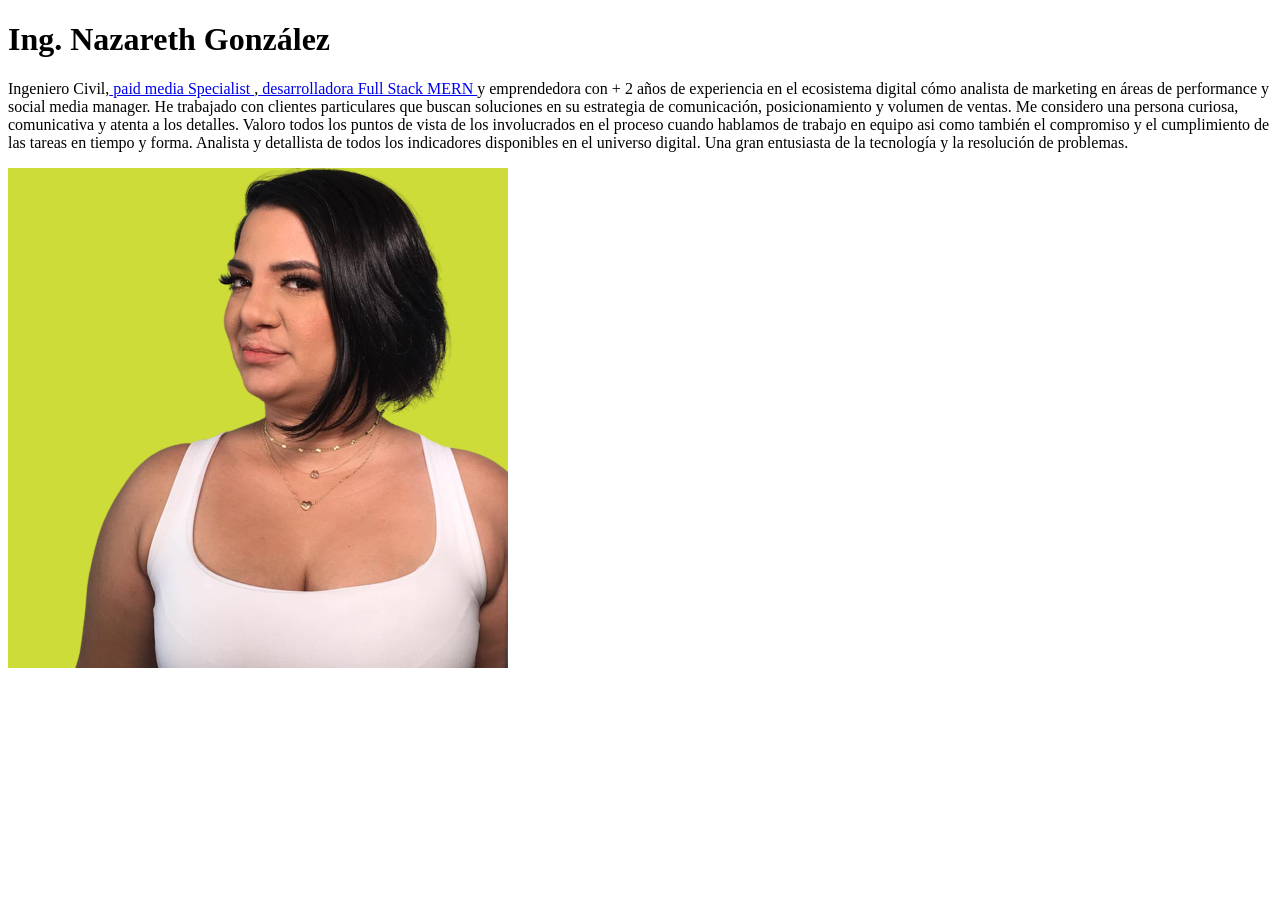
==== index.html @ 636eb652 "first commit" ====
<!DOCTYPE html>
<html lang="en">
<head>
    <meta charset="UTF-8">
    <meta http-equiv="X-UA-Compatible" content="IE=edge">
    <meta name="viewport" content="width=device-width, initial-scale=1.0">
    <link rel="stylesheet" href="https://cdnjs.cloudflare.com/ajax/libs/font-awesome/6.2.1/css/all.min.css" integrity="sha512-MV7K8+y+gLIBoVD59lQIYicR65iaqukzvf/nwasF0nqhPay5w/9lJmVM2hMDcnK1OnMGCdVK+iQrJ7lzPJQd1w==" crossorigin="anonymous" referrerpolicy="no-referrer" />

    <title>mi portfolio</title>
</head>
<body>
    <header> 
        <main>
            <h1>Ing. Nazareth González</h1>
            <nav>
                <p>  Ingeniero Civil,<a href=".//pages/marketing.html"> paid media Specialist </a>,<a href="./pages/FullStackMERN.html"> desarrolladora Full Stack MERN </a> y emprendedora con + 2 años de experiencia en el ecosistema digital cómo analista de marketing en  áreas de performance y social media manager. He trabajado con clientes particulares que buscan  soluciones en su estrategia de comunicación, posicionamiento y volumen de ventas.
    
                    Me considero una persona curiosa, comunicativa y atenta a los detalles. Valoro todos los puntos de vista de los involucrados en el proceso cuando hablamos de trabajo en equipo asi como también el compromiso y el cumplimiento de las tareas en tiempo y forma. 
                            
                    Analista y detallista de todos los indicadores disponibles en el universo digital. Una gran entusiasta de la tecnología y la resolución de problemas.

                </p>
            </nav>

            <div>
            <img src="Img/Nazareth González portada.png" alt=" Nazareth González">
            </div>
        </main>
    </header>
</body>
</html>
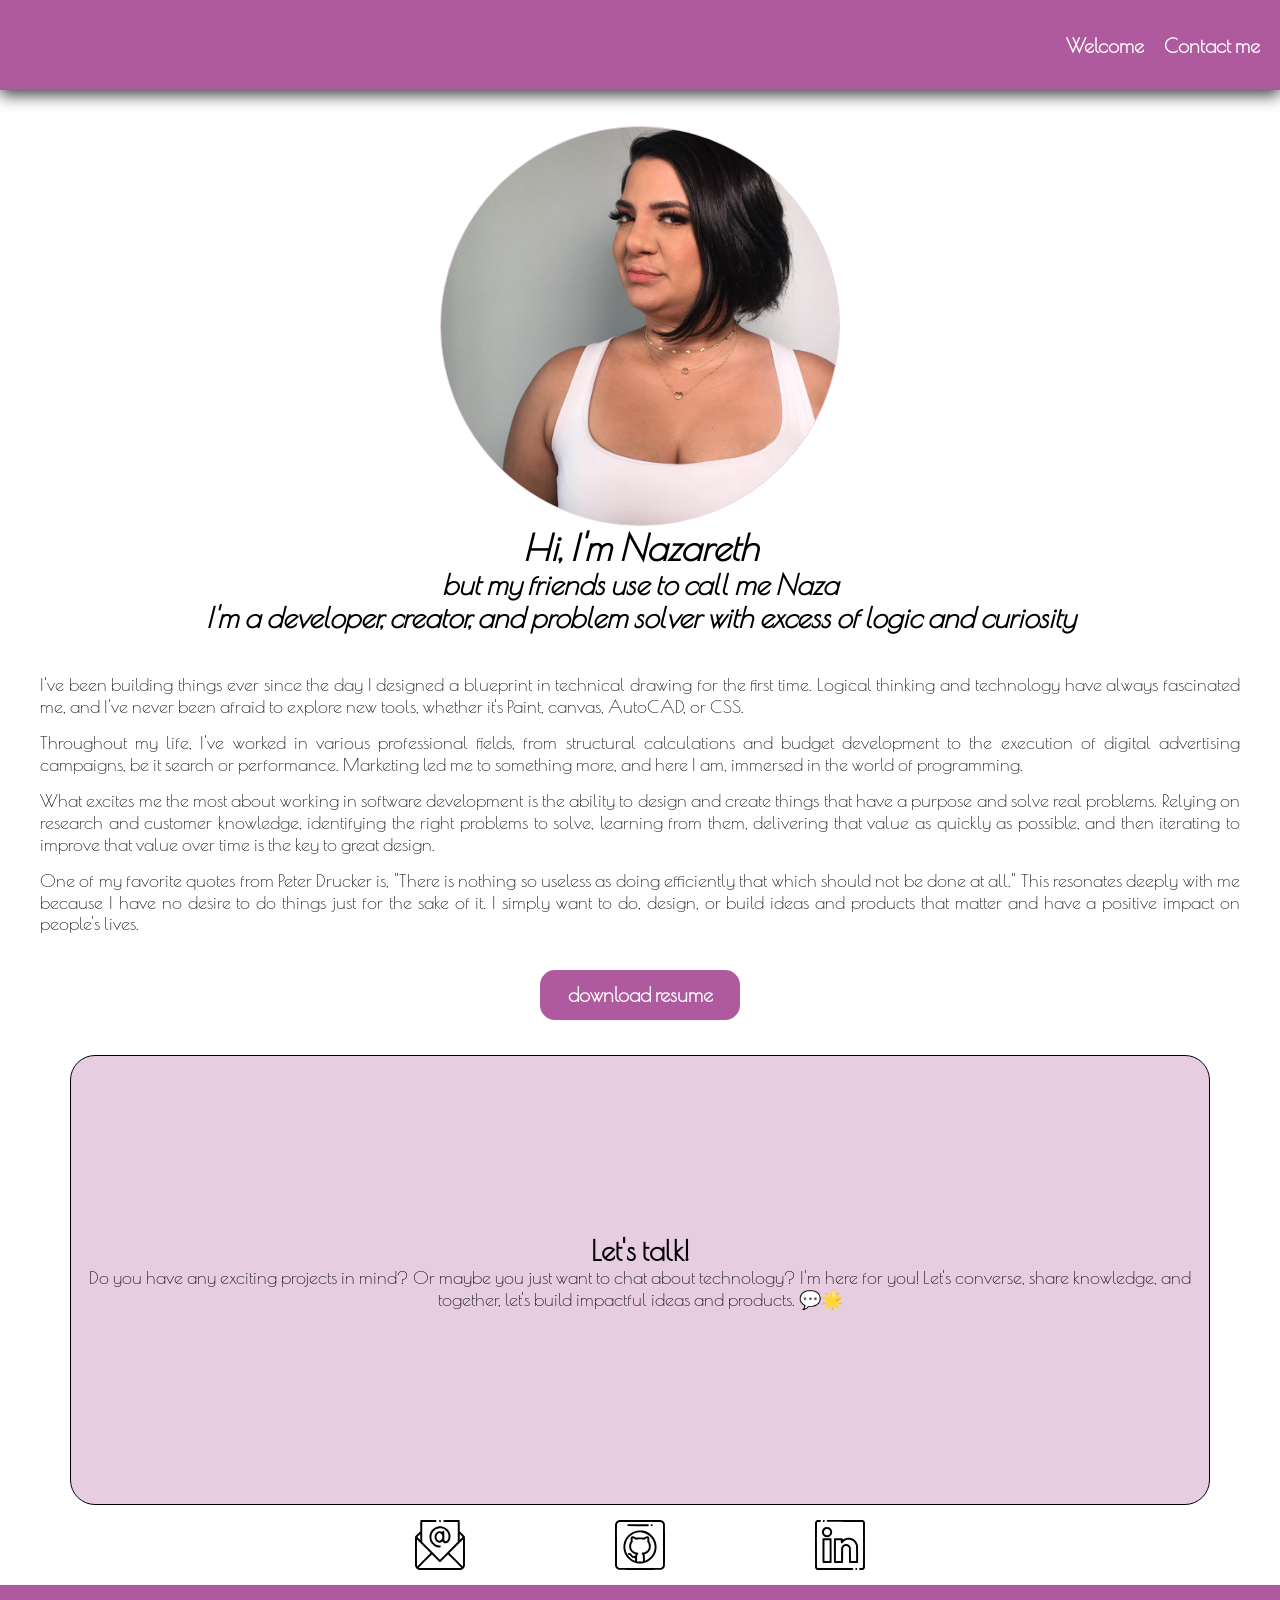
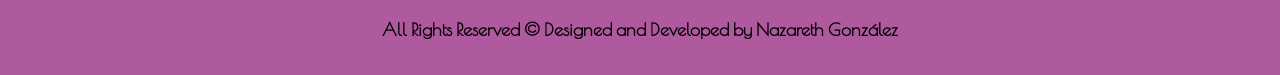
==== commit a81156c4: "maquetado de portfolio" ====
--- a/index.html
+++ b/index.html
@@ -1,31 +1,122 @@
 <!DOCTYPE html>
-<html lang="en">
+<html lang="En">
+
 <head>
     <meta charset="UTF-8">
     <meta http-equiv="X-UA-Compatible" content="IE=edge">
     <meta name="viewport" content="width=device-width, initial-scale=1.0">
-    <link rel="stylesheet" href="https://cdnjs.cloudflare.com/ajax/libs/font-awesome/6.2.1/css/all.min.css" integrity="sha512-MV7K8+y+gLIBoVD59lQIYicR65iaqukzvf/nwasF0nqhPay5w/9lJmVM2hMDcnK1OnMGCdVK+iQrJ7lzPJQd1w==" crossorigin="anonymous" referrerpolicy="no-referrer" />
+    <title>Nazareth González</title>
+    <link rel="stylesheet" href="https://cdnjs.cloudflare.com/ajax/libs/font-awesome/6.2.1/css/all.min.css"
+        integrity="sha512-MV7K8+y+gLIBoVD59lQIYicR65iaqukzvf/nwasF0nqhPay5w/9lJmVM2hMDcnK1OnMGCdVK+iQrJ7lzPJQd1w=="
+        crossorigin="anonymous" referrerpolicy="no-referrer" />
+    <link rel="stylesheet" href="css/styles.css">
+</head>
 
-    <title>mi portfolio</title>
-</head>
 <body>
-    <header> 
-        <main>
-            <h1>Ing. Nazareth González</h1>
-            <nav>
-                <p>  Ingeniero Civil,<a href=".//pages/marketing.html"> paid media Specialist </a>,<a href="./pages/FullStackMERN.html"> desarrolladora Full Stack MERN </a> y emprendedora con + 2 años de experiencia en el ecosistema digital cómo analista de marketing en  áreas de performance y social media manager. He trabajado con clientes particulares que buscan  soluciones en su estrategia de comunicación, posicionamiento y volumen de ventas.
-    
-                    Me considero una persona curiosa, comunicativa y atenta a los detalles. Valoro todos los puntos de vista de los involucrados en el proceso cuando hablamos de trabajo en equipo asi como también el compromiso y el cumplimiento de las tareas en tiempo y forma. 
-                            
-                    Analista y detallista de todos los indicadores disponibles en el universo digital. Una gran entusiasta de la tecnología y la resolución de problemas.
+    <header>
+        <nav>
+            <!-- <img src="./img/avatar.webp" class="signature" alt="signature"/> -->
+            <ul>
 
+                <li><a href="#Welcome">Welcome</a></li>
+                <li><a href="#ContactMe">Contact me</a></li>
+            </ul>
+        </nav>
+    </header>
+
+    <main>
+        <section id="Welcome">
+            <img src="./img/NazarethGonzález.jpg" class="avatar-profile" alt="profile picture" />
+            <article>
+                <div class="semblanza">
+                    <h1>Hi, I'm Nazareth </h1>
+                    <h2>but my friends use to call me Naza</h2>
+                    <h2>I'm a developer, creator, and problem solver with excess of logic and curiosity</h2>
+                </div>
+                <p>
+                    I've been building things ever since the day I designed a blueprint in technical
+                    drawing for the first time. Logical thinking and technology have always fascinated me, and I've
+                    never been
+                    afraid to explore new tools, whether it's Paint, canvas, AutoCAD, or CSS.
                 </p>
-            </nav>
 
-            <div>
-            <img src="Img/Nazareth González portada.png" alt=" Nazareth González">
+                <p> Throughout my life, I've worked in various professional fields, from structural calculations and
+                    budget development to the execution of digital advertising campaigns, be it search or performance.
+                    Marketing led me to something more, and here I am, immersed in the world of programming.
+                </p>
+
+
+                <p> What excites me the most about working in software development is the ability to design and create
+                    things that have a purpose and solve real problems. Relying on research and customer knowledge,
+                    identifying the right problems to solve, learning from them, delivering that value as quickly as
+                    possible, and then iterating to improve that value over time is the key to great design.
+                </p>
+
+                <p>
+                    One of my favorite quotes from Peter Drucker is, "There is nothing so useless as doing efficiently
+                    that which should not be done at all." This resonates deeply with me because I have no desire to do
+                    things just for the
+                    sake of it. I simply want to do, design, or build ideas and products that matter and have a positive
+                    impact on people's lives.
+                </p>
+
+
+                <!--   ¡Hola!
+                    Mi nombre es Nazareth, pero mis amigos me llaman. Naza soy una desarrolladora, creadora y solucionadora de
+                    problemas con exceso de lógica y curiosidad.
+        
+                    He estado desarrollando cosas desde el día que diseñe un plano en dibujo técnico por primera vez. El pensamiento
+                    lógico y la tecnología siempre me ha fascinado y nunca he tenido miedo de explorar nuevas herramientas, ya sea
+                    Paint, canvas, AutoCAD o CSS.
+        
+                    A lo largo mi vida me desempeñé en diversas áreas profesionales, desde el desarrollo de cálculos estructurales y
+                    presupuestos hasta ejecución de campañas digitales publicitarias de búsqueda o performance; donde el marketing
+                    me llevó a algo más y heme aquí sumergida en el mundo de la programación.
+                    Lo que más me emociona de trabajar en el desarrollo de software es poder diseñar y crear cosas que tengan un
+                    propósito y resuelvan problemas reales. Apoyarse en la investigación y el conocimiento del cliente, encontrar
+                    los problemas correctos para resolver, aprender de él, entregar ese valor lo más rápido posible, y luego iterar
+                    para mejorar ese valor con el tiempo, es la clave para un gran diseño.
+        
+                    Una de mis citas favoritas de Peter Drucker:
+                    “No hay nada tan inútil como hacer eficientemente lo que no se debe hacer en absoluto”.
+                    Esto resuena tan profundamente conmigo porque no tengo ningún deseo de hacer cosas solo porque sí. Solo quiero
+                    hacer, diseñar o construir ideas y productos que importen y tengan un impacto positivo en la vida de las
+                    personas." -->
+
+            </article>
+        </section>
+
+        <div class="resume-container">
+            <a href="./documents/CV - Nazareth González.pdf" class="btn-download" download="Resume Nazareth González"
+                title="Resume Nazareth González">download resume
+
+            </a>
+        </div>
+
+        <section id="ContactMe">
+            <div class="section-contact">
+                <h2> Let's talk!</h2>
+                <p>Do you have any exciting projects in mind? Or maybe you just want to chat about technology? I'm
+                    here
+                    for you! Let's converse, share knowledge, and together, let's build impactful ideas and
+                    products.
+                    💬🌟
+                </p>
             </div>
-        </main>
-    </header>
+            <ul class="icon-container">
+                <li><a href="mailto:gtnazareth@gmail.com?subject=Contact%20from%20the%20website&body=Hello!%20I%20would%20like%20to%20get%20in%20touch%20with%20you."
+                        target="_blank"><img src="./img/mail.svg" class="icon" alt="MailBox"></a></li>
+                <li><a href="https://github.com/nazarethgt" target="_blank"><img src="./img/github.svg" class="icon"
+                            alt="GitHub"></a></li>
+                <li><a href="https://www.linkedin.com/in/gtnazareth/" target="_blank"><img src="./img/linkedin.svg"
+                            class="icon" alt="LinkedIn"></a></li>
+            </ul>
+        </section>
+    </main>
+
+    <footer>
+        <p class="footer-copyright"> All Rights Reserved &copy; Designed and Developed by Nazareth González </p>
+    </footer>
 </body>
+
 </html>
--- a/css/styles.css
+++ b/css/styles.css
@@ -0,0 +1,196 @@
+@import url('https://fonts.googleapis.com/css2?family=Poiret+One&display=swap');
+
+* {
+    margin: 0%;
+    padding: 0%;
+    box-sizing: border-box;
+    scroll-behavior: smooth;
+    font-family: "Poiret One", sans-serif;
+}
+
+.signature nav{
+    display: flex;
+    width: 20%;
+    height: 10vh;
+    justify-content: left;
+
+}
+
+nav {
+    display: flex;
+    justify-content: right;
+    background-color:#af599e;
+    color: #fbfbfb;
+    font-weight: bold;
+    align-items: center;
+    width: 100%;
+    height: 10vh;
+    font-size: 20px;
+    position: fixed;
+    top: 0;
+    right: 0;
+    left: 0;
+    font-size: 20px;
+    -webkit-box-shadow: 0px 5px 15px 0px rgba(0,0,0,0.75);
+    -moz-box-shadow: 0px 5px 15px 0px rgba(0,0,0,0.75);
+    box-shadow: 0px 5px 15px 0px rgba(0,0,0,0.75);
+}
+
+nav ul li {
+    margin-right: 20px;
+    transition: 0.5s;
+}
+
+nav ul li:hover {
+   border-bottom: 2px solid #fbfbfb;
+}
+
+
+ul {
+    list-style: none;
+    display: flex;
+}
+
+a {
+    text-decoration: none;
+    color: inherit
+}
+
+p {
+    line-height: 1.2;
+    margin-bottom: 15px;
+    font-size: 18px;
+    font-weight: 400;
+}
+
+article p {
+    text-align: justify;
+}
+
+h1 {
+    font-size: 36px;
+    font-weight: 900;
+}
+
+h2 {
+    font-size: 28px;
+    font-weight: 900;
+}
+
+main {
+    max-width: 1200px;
+    margin: auto;
+}
+
+.body {
+    background-color: #fbfbfb;
+}
+
+
+
+.avatar-profile {
+    display: flex;
+    justify-content: center;
+    max-width: 100%;
+    width: 400px;
+    margin: 0px auto;
+    border-radius: 70%;
+    overflow: hidden;
+    margin-top: 14vh;
+    border: 1px solid rgba(175, 89, 158, 0.3);
+} 
+
+
+
+#Welcome {
+    width: 100%;
+    min-height: 100vh;
+    margin: auto;
+    display: flex;
+    flex-direction: column;
+    justify-content: center;
+    align-items: center;
+}
+
+.semblanza {
+    text-align: center;
+    padding-bottom: 20px;
+    font-size: 36px;
+    font-style: italic;
+    margin-bottom: 20px;
+}
+
+.resume-container {
+    width: 100%;
+    height: 10vh;
+    display: flex;
+    justify-content: center;
+    align-items: center;
+}
+
+.btn-download {
+    display: block;
+    width: 200px;
+    height: 50px;
+    background: #af599e;
+    border-radius: 15px;
+    text-align: center;
+    line-height: 50px;
+    font-size: 20px;
+    color: #fbfbfb;
+    font-weight: bold;
+    transition: all 400ms ease-out;
+}
+
+.btn-download:hover {
+    transform: scale(1, 1);
+}
+
+.section-contact {
+    margin: auto;
+    width: 95%;
+    min-height: 50vh;
+    padding: 10px;
+    background-color: rgba(175, 89, 158, 0.3);
+    display: flex;
+    flex-direction: column;
+    text-align: center;
+    justify-content: center;
+    border-radius: 25px;
+    margin-top: 15px;
+    margin-bottom: 15px;
+    border: 1px solid;
+}
+
+.icon-container {
+    width: 50%;
+    margin: 0px auto;
+    margin-bottom: 12px;
+    display: flex;
+    justify-content: space-around;
+    align-items: center;
+}
+
+
+.icon {
+    height: 50px;
+    width: 50px;
+
+}
+
+
+
+.footer-copyright {
+    display: flex;
+    align-items: center;
+    justify-content: center;
+    width: 100%;
+    height: 10vh;
+    background: #af599e;
+    font-weight: bold;
+    text-align: center;
+}
+
+footer p{
+    margin-bottom: 0;
+}
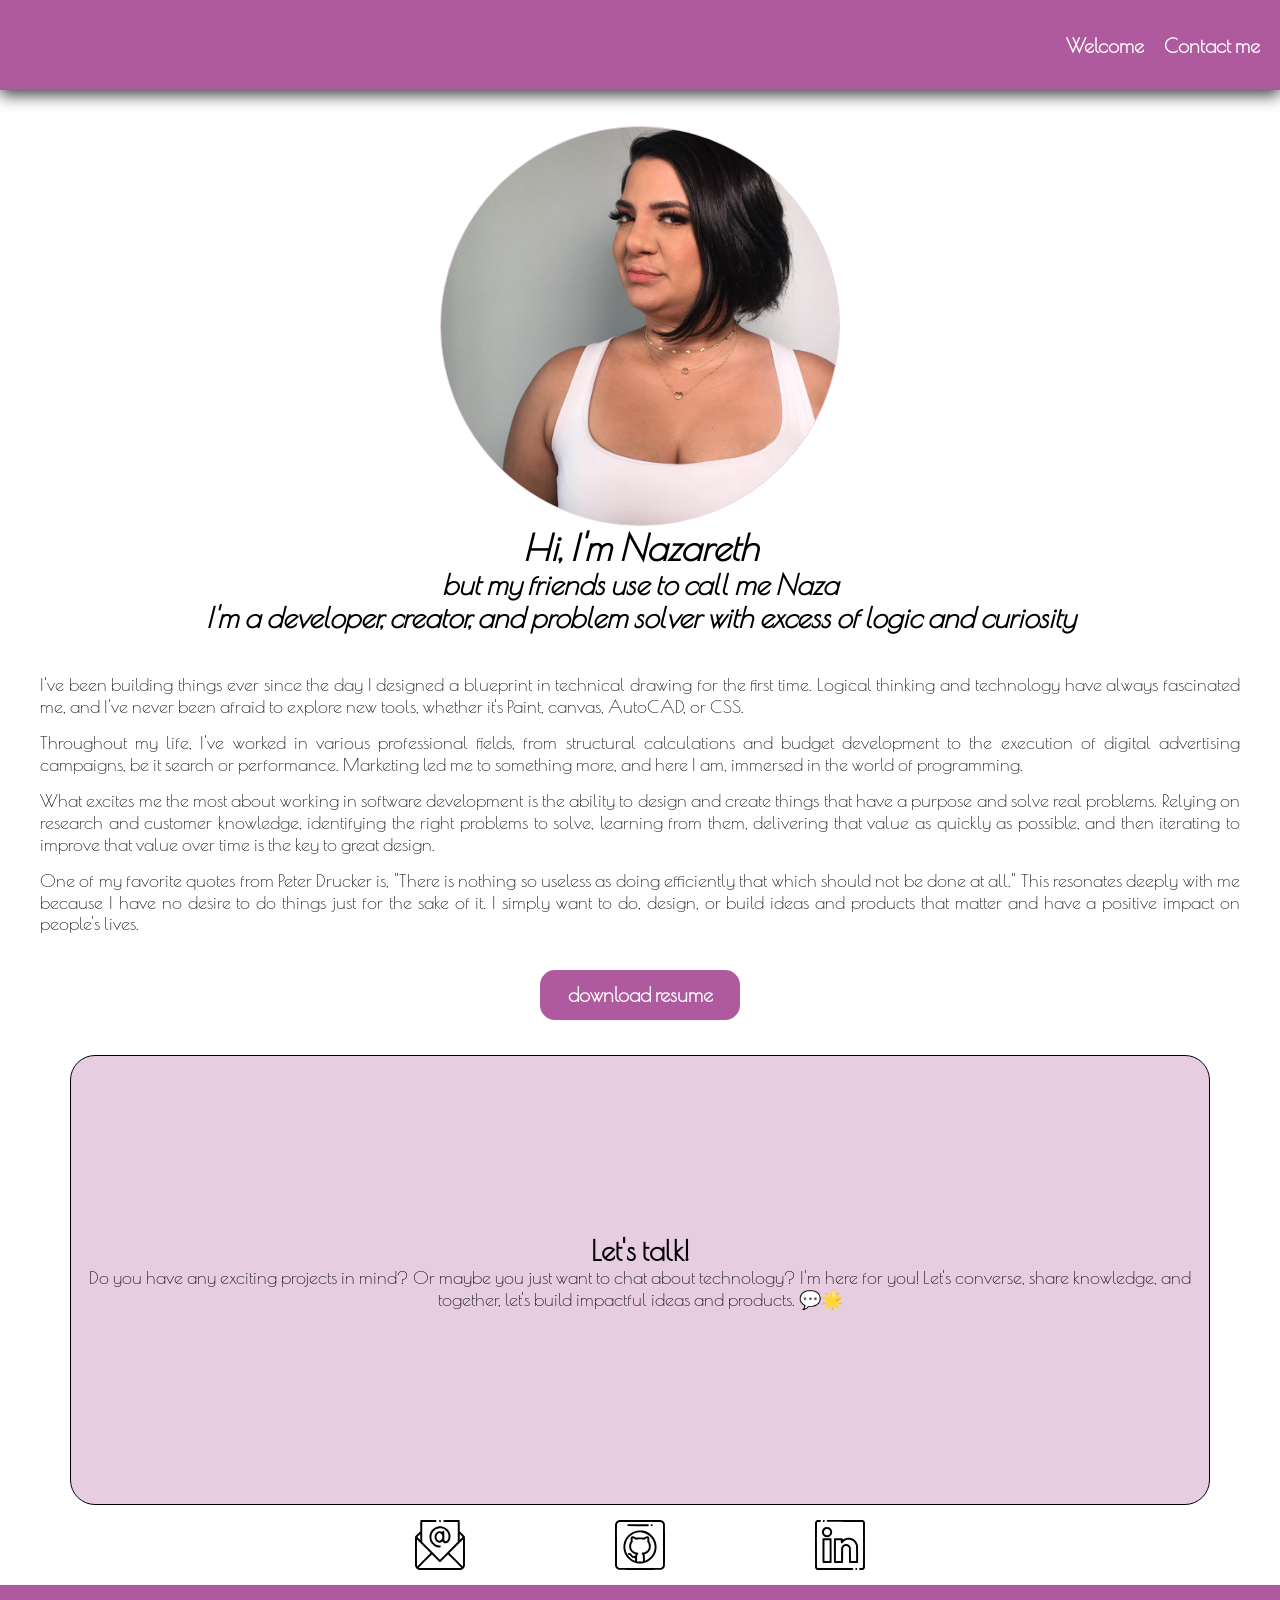
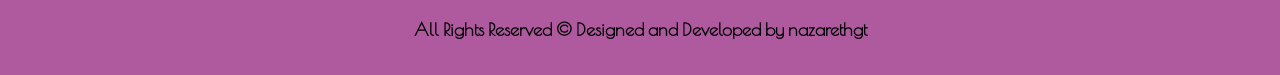
==== commit 6f00a6ee: "update" ====
--- a/index.html
+++ b/index.html
@@ -15,7 +15,6 @@
 <body>
     <header>
         <nav>
-            <!-- <img src="./img/avatar.webp" class="signature" alt="signature"/> -->
             <ul>
 
                 <li><a href="#Welcome">Welcome</a></li>
@@ -59,37 +58,12 @@
                     sake of it. I simply want to do, design, or build ideas and products that matter and have a positive
                     impact on people's lives.
                 </p>
-
-
-                <!--   ¡Hola!
-                    Mi nombre es Nazareth, pero mis amigos me llaman. Naza soy una desarrolladora, creadora y solucionadora de
-                    problemas con exceso de lógica y curiosidad.
-        
-                    He estado desarrollando cosas desde el día que diseñe un plano en dibujo técnico por primera vez. El pensamiento
-                    lógico y la tecnología siempre me ha fascinado y nunca he tenido miedo de explorar nuevas herramientas, ya sea
-                    Paint, canvas, AutoCAD o CSS.
-        
-                    A lo largo mi vida me desempeñé en diversas áreas profesionales, desde el desarrollo de cálculos estructurales y
-                    presupuestos hasta ejecución de campañas digitales publicitarias de búsqueda o performance; donde el marketing
-                    me llevó a algo más y heme aquí sumergida en el mundo de la programación.
-                    Lo que más me emociona de trabajar en el desarrollo de software es poder diseñar y crear cosas que tengan un
-                    propósito y resuelvan problemas reales. Apoyarse en la investigación y el conocimiento del cliente, encontrar
-                    los problemas correctos para resolver, aprender de él, entregar ese valor lo más rápido posible, y luego iterar
-                    para mejorar ese valor con el tiempo, es la clave para un gran diseño.
-        
-                    Una de mis citas favoritas de Peter Drucker:
-                    “No hay nada tan inútil como hacer eficientemente lo que no se debe hacer en absoluto”.
-                    Esto resuena tan profundamente conmigo porque no tengo ningún deseo de hacer cosas solo porque sí. Solo quiero
-                    hacer, diseñar o construir ideas y productos que importen y tengan un impacto positivo en la vida de las
-                    personas." -->
-
             </article>
         </section>
 
         <div class="resume-container">
             <a href="./documents/CV - Nazareth González.pdf" class="btn-download" download="Resume Nazareth González"
                 title="Resume Nazareth González">download resume
-
             </a>
         </div>
 
@@ -115,7 +89,7 @@
     </main>
 
     <footer>
-        <p class="footer-copyright"> All Rights Reserved &copy; Designed and Developed by Nazareth González </p>
+        <p class="footer-copyright"> All Rights Reserved  &copy; Designed and Developed by nazarethgt</p>
     </footer>
 </body>
 
--- a/css/styles.css
+++ b/css/styles.css
@@ -13,7 +13,6 @@
     width: 20%;
     height: 10vh;
     justify-content: left;
-
 }
 
 nav {
@@ -178,8 +177,6 @@
 
 }
 
-
-
 .footer-copyright {
     display: flex;
     align-items: center;
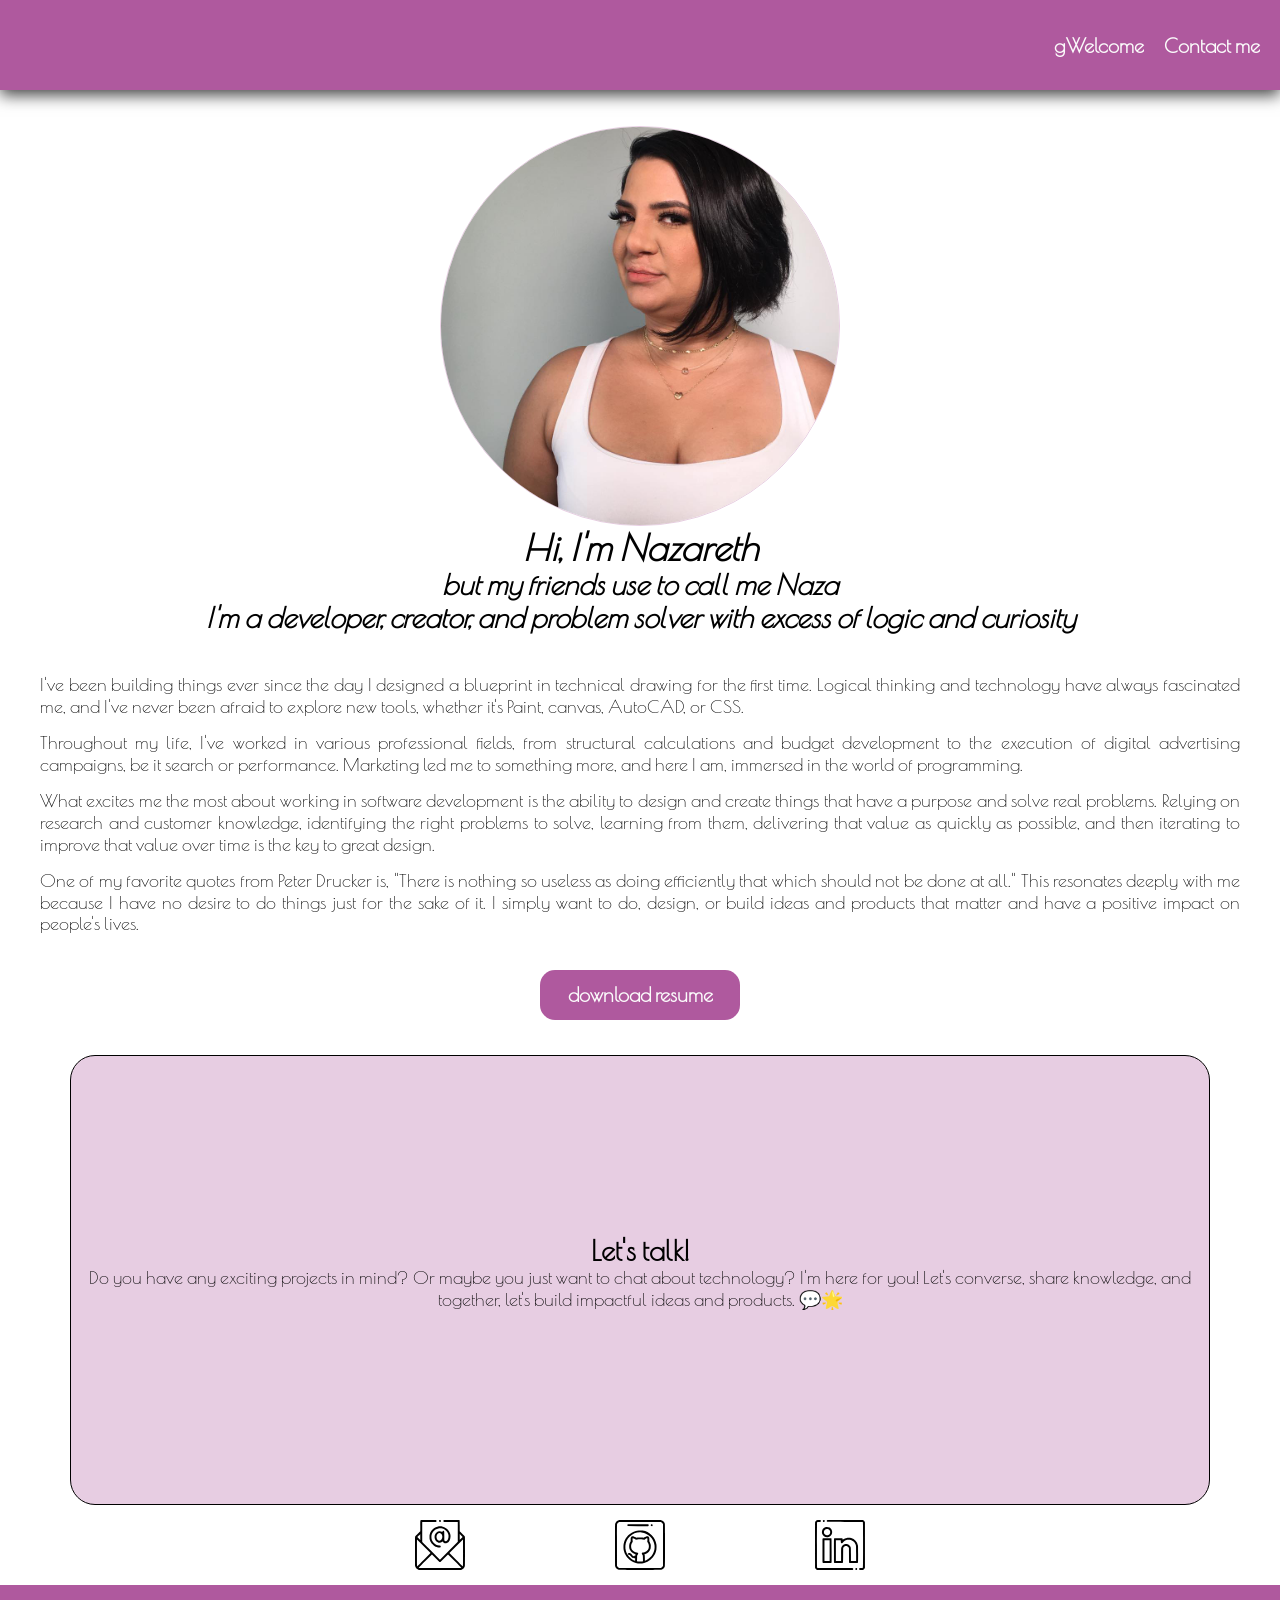
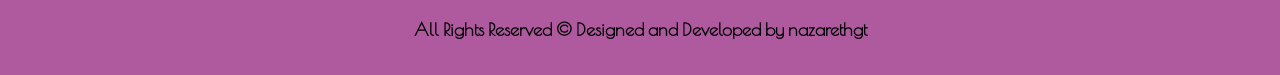
==== commit 905419f5: "update" ====
--- a/index.html
+++ b/index.html
@@ -15,8 +15,7 @@
 <body>
     <header>
         <nav>
-            <ul>
-
+            <ul>g
                 <li><a href="#Welcome">Welcome</a></li>
                 <li><a href="#ContactMe">Contact me</a></li>
             </ul>
--- a/css/styles.css
+++ b/css/styles.css
@@ -85,21 +85,17 @@
     background-color: #fbfbfb;
 }
 
-
-
 .avatar-profile {
     display: flex;
     justify-content: center;
     max-width: 100%;
     width: 400px;
     margin: 0px auto;
-    border-radius: 70%;
+    border-radius: 50%;
     overflow: hidden;
     margin-top: 14vh;
     border: 1px solid rgba(175, 89, 158, 0.3);
 } 
-
-
 
 #Welcome {
     width: 100%;
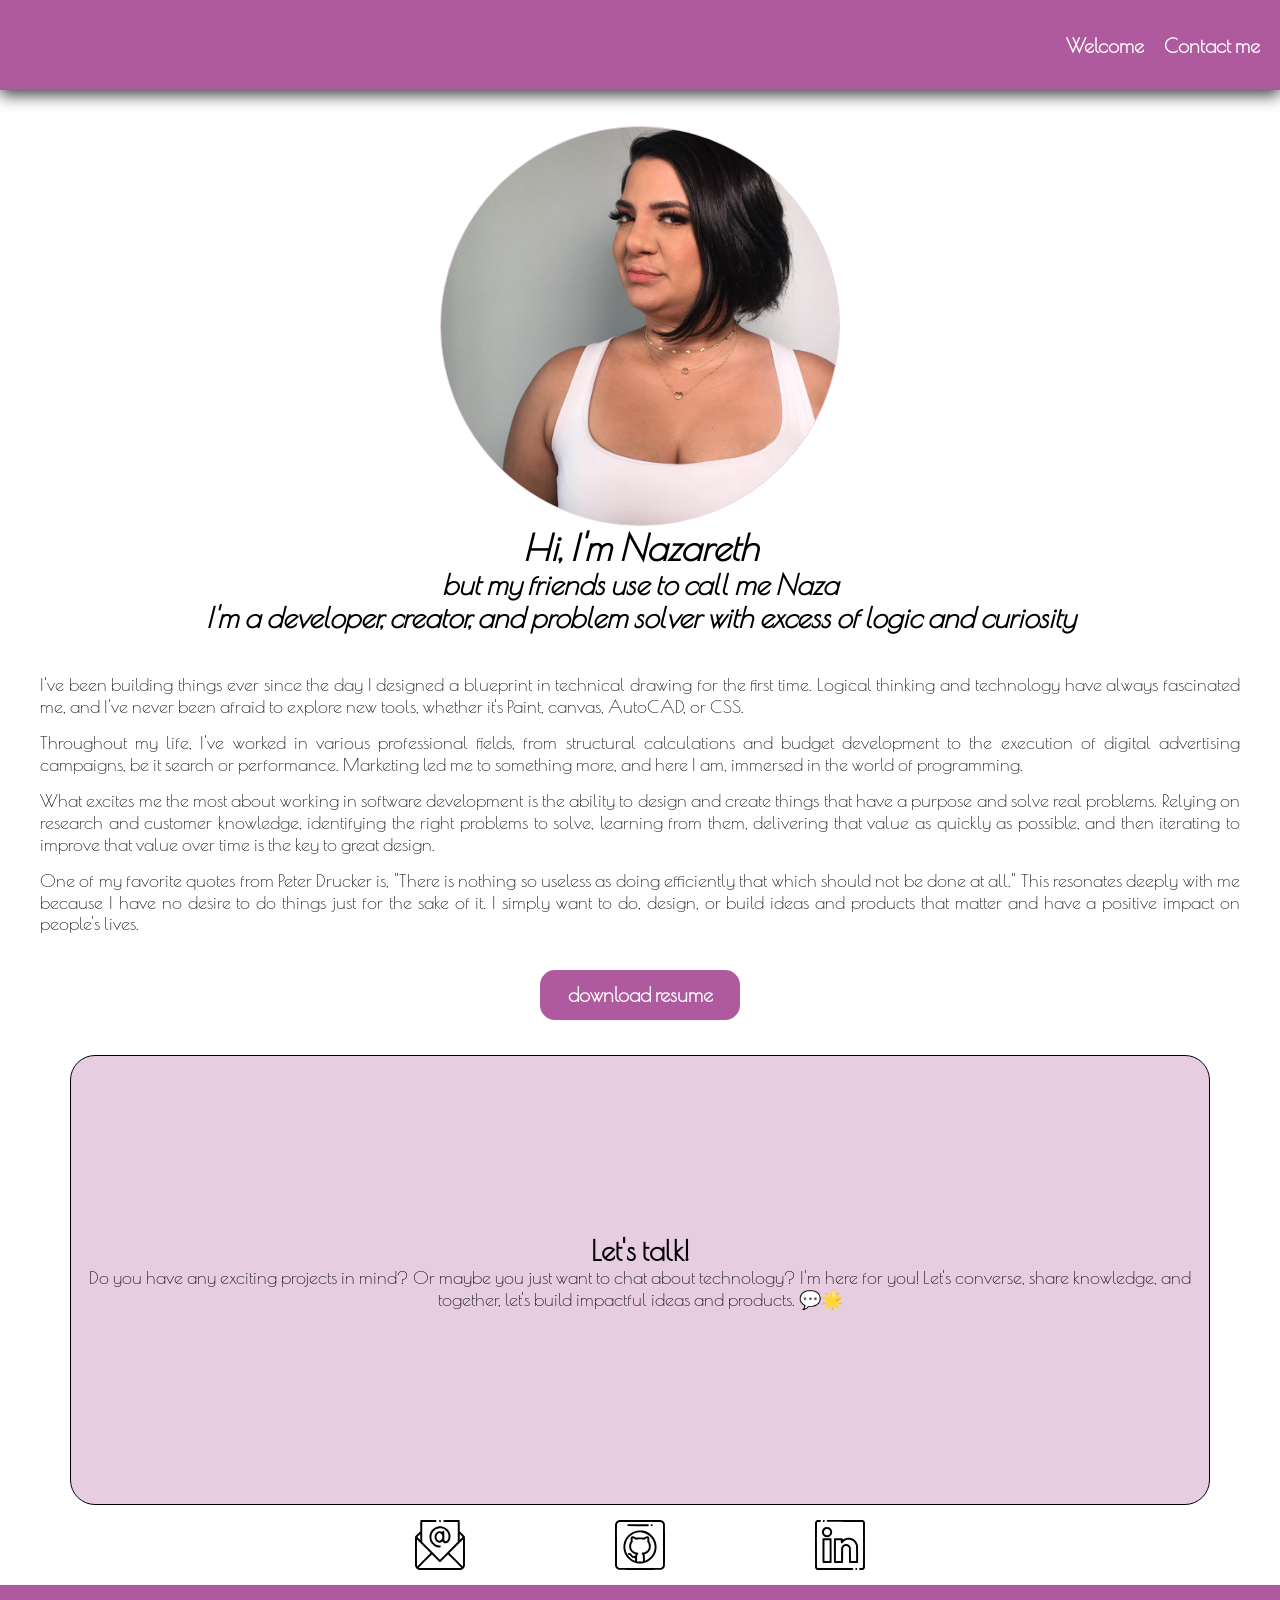
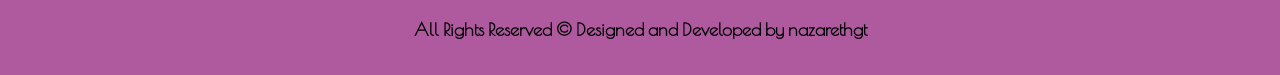
==== commit 179ed219: "update" ====
--- a/index.html
+++ b/index.html
@@ -15,7 +15,7 @@
 <body>
     <header>
         <nav>
-            <ul>g
+            <ul>
                 <li><a href="#Welcome">Welcome</a></li>
                 <li><a href="#ContactMe">Contact me</a></li>
             </ul>
@@ -42,7 +42,6 @@
                     budget development to the execution of digital advertising campaigns, be it search or performance.
                     Marketing led me to something more, and here I am, immersed in the world of programming.
                 </p>
-
 
                 <p> What excites me the most about working in software development is the ability to design and create
                     things that have a purpose and solve real problems. Relying on research and customer knowledge,
@@ -91,5 +90,4 @@
         <p class="footer-copyright"> All Rights Reserved  &copy; Designed and Developed by nazarethgt</p>
     </footer>
 </body>
-
 </html>
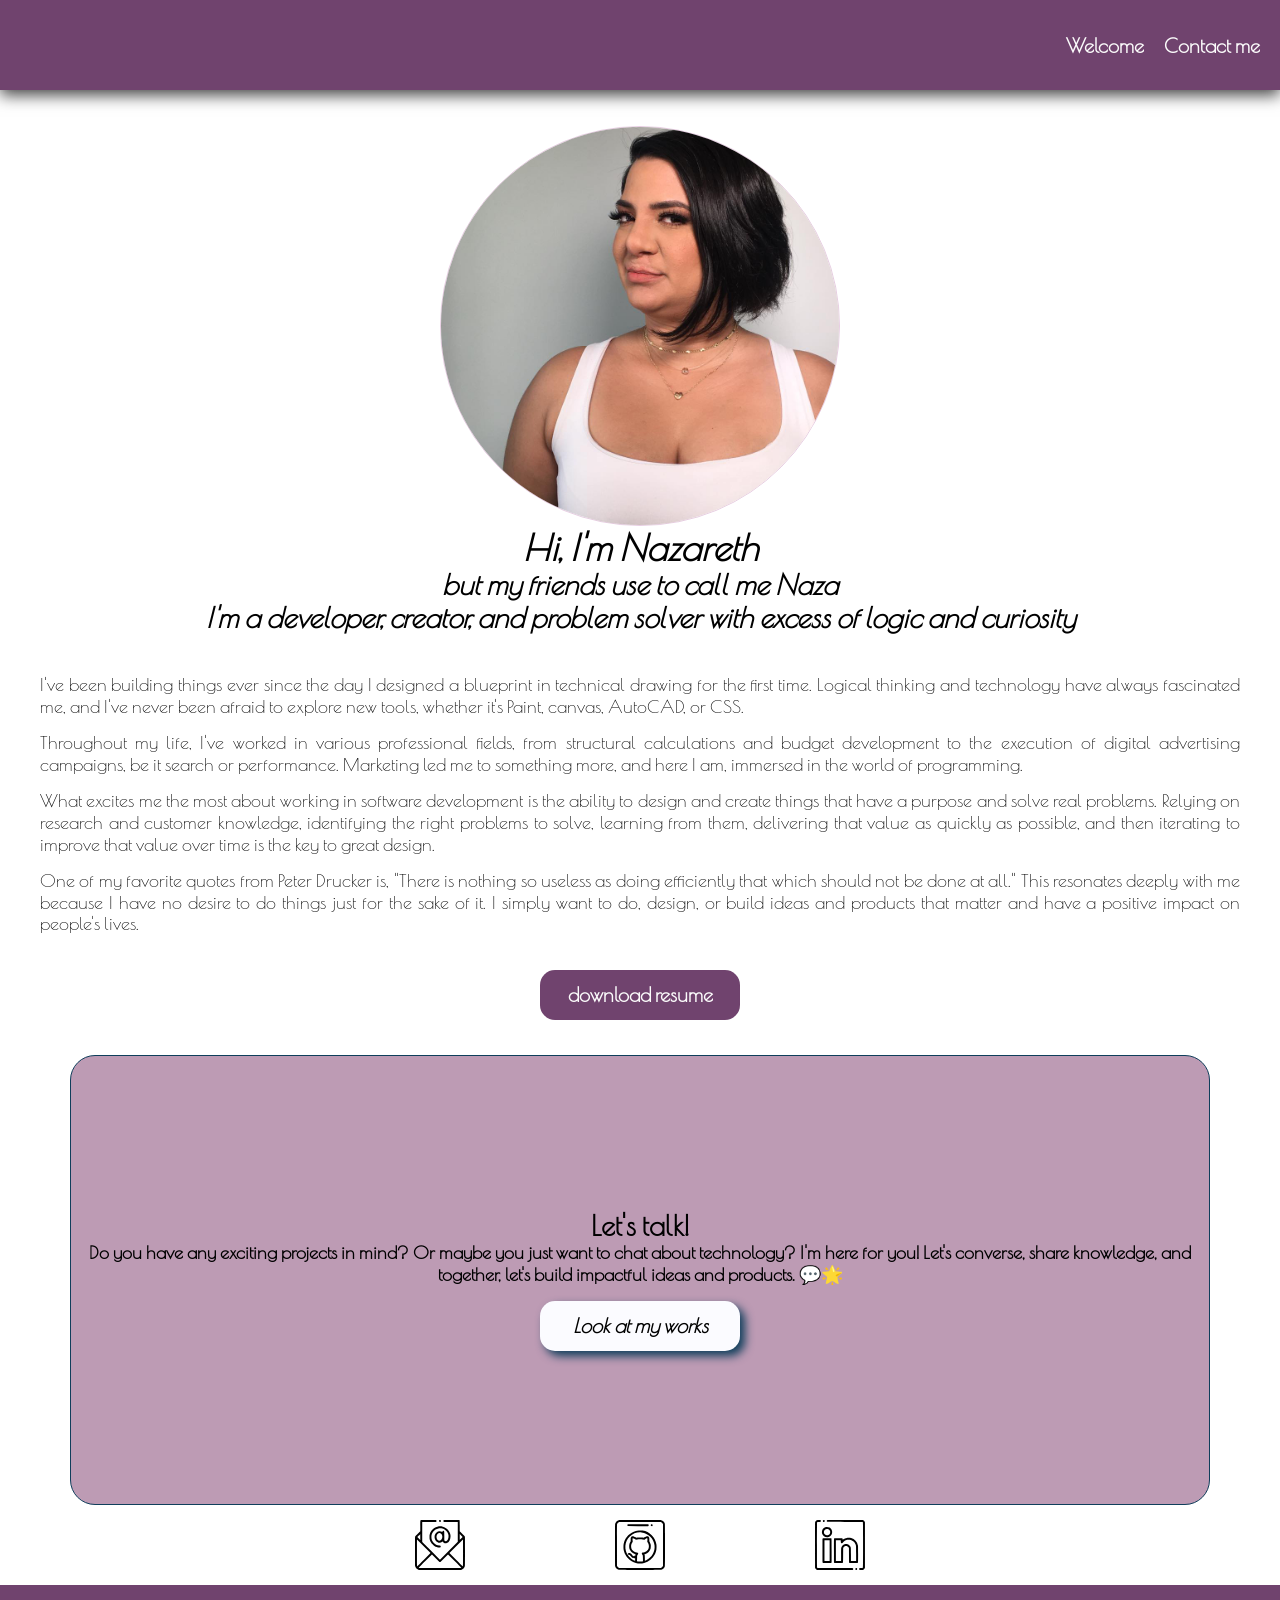
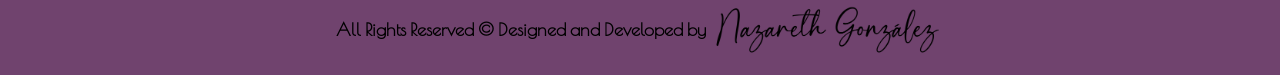
==== commit f226d25a: "integracion de logica JS y cambios de estilo" ====
--- a/index.html
+++ b/index.html
@@ -38,12 +38,14 @@
                     afraid to explore new tools, whether it's Paint, canvas, AutoCAD, or CSS.
                 </p>
 
-                <p> Throughout my life, I've worked in various professional fields, from structural calculations and
+                <p> 
+                    Throughout my life, I've worked in various professional fields, from structural calculations and
                     budget development to the execution of digital advertising campaigns, be it search or performance.
                     Marketing led me to something more, and here I am, immersed in the world of programming.
                 </p>
 
-                <p> What excites me the most about working in software development is the ability to design and create
+                <p>
+                     What excites me the most about working in software development is the ability to design and create
                     things that have a purpose and solve real problems. Relying on research and customer knowledge,
                     identifying the right problems to solve, learning from them, delivering that value as quickly as
                     possible, and then iterating to improve that value over time is the key to great design.
@@ -67,27 +69,33 @@
 
         <section id="ContactMe">
             <div class="section-contact">
-                <h2> Let's talk!</h2>
-                <p>Do you have any exciting projects in mind? Or maybe you just want to chat about technology? I'm
+                <h2>Let's talk!</h2>
+                <p>
+                    Do you have any exciting projects in mind? Or maybe you just want to chat about technology? I'm
                     here
                     for you! Let's converse, share knowledge, and together, let's build impactful ideas and
                     products.
                     💬🌟
                 </p>
+                <button class="btn-moreinfo" id="btn-moreInfo">Look at my works</button>
+                <div class="project" id="projects">
+                    <button class="btn-up" id="btn-up"><img src="./img/up.svg" alt="up" /></button>
+                </div>
             </div>
             <ul class="icon-container">
-                <li><a href="mailto:gtnazareth@gmail.com?subject=Contact%20from%20the%20website&body=Hello!%20I%20would%20like%20to%20get%20in%20touch%20with%20you."
-                        target="_blank"><img src="./img/mail.svg" class="icon" alt="MailBox"></a></li>
+                <li><a href="mailto:gtnazareth@gmail.com?subject=Contact%20from%20the%20website&body=Hello!%2Look at my works0I%20would%20like%20to%20get%20in%20touch%20with%20you."
+                    target="_blank"><img src="./img/mail.svg" class="icon" alt="MailBox"></a></li>
                 <li><a href="https://github.com/nazarethgt" target="_blank"><img src="./img/github.svg" class="icon"
-                            alt="GitHub"></a></li>
+                  alt="GitHub"></a></li>
                 <li><a href="https://www.linkedin.com/in/gtnazareth/" target="_blank"><img src="./img/linkedin.svg"
-                            class="icon" alt="LinkedIn"></a></li>
+                   class="icon" alt="LinkedIn"></a></li>
             </ul>
         </section>
     </main>
 
     <footer>
-        <p class="footer-copyright"> All Rights Reserved  &copy; Designed and Developed by nazarethgt</p>
+        <p class="footer-copyright"> All Rights Reserved  &copy; Designed and Developed by <img src="./img/signature.png" class="signature"/></p>
     </footer>
+    <script src="./js/main.js"></script>
 </body>
 </html>
--- a/css/styles.css
+++ b/css/styles.css
@@ -18,7 +18,7 @@
 nav {
     display: flex;
     justify-content: right;
-    background-color:#af599e;
+    background-color:rgba(112, 67, 110, 1);
     color: #fbfbfb;
     font-weight: bold;
     align-items: center;
@@ -127,7 +127,7 @@
     display: block;
     width: 200px;
     height: 50px;
-    background: #af599e;
+    background: #70436e;
     border-radius: 15px;
     text-align: center;
     line-height: 50px;
@@ -146,7 +146,7 @@
     width: 95%;
     min-height: 50vh;
     padding: 10px;
-    background-color: rgba(175, 89, 158, 0.3);
+    background-color: rgba(189, 155, 180, 1);
     display: flex;
     flex-direction: column;
     text-align: center;
@@ -155,6 +155,11 @@
     margin-top: 15px;
     margin-bottom: 15px;
     border: 1px solid;
+    border-color: rgba(15, 62, 91, 1);
+}
+
+.section-contact p{
+    font-weight: 600;
 }
 
 .icon-container {
@@ -179,11 +184,178 @@
     justify-content: center;
     width: 100%;
     height: 10vh;
-    background: #af599e;
+    background: rgba(112, 67, 110, 1);
     font-weight: bold;
     text-align: center;
 }
 
 footer p{
     margin-bottom: 0;
+}
+
+.signature{
+    margin-top: 2px;
+    margin-left: 7px;
+    width: 18%;
+    height: 7vh; 
+}
+
+.btn-moreinfo {
+    margin: 0 auto;
+    width: 200px;
+    height: 50px;
+    border-radius: 15px;
+    border: none;
+    background-color: #fbfbff;
+    color: #000;
+    -webkit-box-shadow:  5px 5px 10px 0px rgba(15, 62, 91, 1);
+    -moz-box-shadow:  5px 5px 10px 0px rgba(15, 62, 91, 1);
+    box-shadow: 5px 5px 10px 0px rgba(15, 62, 91, 1); 
+    font-style: italic;
+    font-size: 1.25rem;
+    font-weight: 600;
+    transition: all ease .5s;
+}
+
+.btn-moreinfo:hover {
+    cursor: pointer;
+    background-color: transparent;
+  
+}
+
+.project {
+    display: none;
+}
+
+.projectsVisible {
+    margin: 0 auto;
+    width: 90%;
+    height: auto;
+    display: flex;
+    flex-wrap: wrap;
+    justify-content: center;
+    align-items: center;
+}
+
+.card {
+    width: 300px;
+    height: 450px;
+    background-color:rgba(255, 255, 255, 0.535);
+    border: rgba(15, 62, 91, 1) 1px solid;
+    border-radius: 25px;
+    margin: 15px auto;
+
+}
+
+.img_card {
+    width: 90%;
+    height: 150px;
+    border-radius: 25px;
+    margin: 0 auto;
+    display: flex;
+    justify-content: center;
+    align-items: center;
+}
+
+.img_card img {
+    width: auto;
+    height: 60%;
+}
+
+.intern {
+    height: 200px;
+    display: flex;
+    justify-content:flex-start;
+    align-items: center;
+    margin-top: 0;
+    flex-direction: column;
+}
+
+.intern h3 {
+    text-align: center;
+    font-size: 1.15rem;
+    font-weight: 800;
+}
+
+.intern p {
+    font-size: .9rem;
+    text-align: center;
+    font-weight: 600;
+}
+
+
+.btn-block {
+    height: 50px;
+    display: flex;
+    justify-content: space-around;
+    /* bottom: 10px; */
+}
+
+.btn-block a {
+    text-align: center;
+    font-size: 80%;
+}
+
+.btn {
+    background-color:transparent;
+    width: 55px;
+    height: 55px;
+    display: flex;
+    justify-content: center;
+    align-items: center;
+    transition: all ease .5s;
+}
+
+.btn img {
+    width: 80%;    
+    transition: .5s;
+}
+
+.btn:hover {
+    border-radius: 50%;
+    -webkit-box-shadow:  5px 5px 10px 0px rgba(15, 62, 91, 1);
+    -moz-box-shadow:  5px 5px 10px 0px rgba(15, 62, 91, 1);
+    box-shadow: 5px 5px 10px 0px rgba(15, 62, 91, 1);
+}
+
+.btn img:hover {
+    filter: invert(50%);
+}
+
+.btn-up {
+    width: 55px;
+    height: 55px;
+    border: none;
+    border-radius: 25%;
+    background-color: rgba(115, 115, 115, 1);
+    display: flex;
+    justify-content: center;
+    align-items: center;
+    position: fixed;
+    bottom: 25px;
+    right: 25px;
+    cursor: pointer;
+    transform: scale(0);
+    transition: .5s;
+}
+
+.btn-up img {
+    transition: .5s;
+    width: 80%;
+}
+
+.btn-up-on {
+    transform: scale(1);
+}
+
+.btn-up-on:hover {
+    border-radius: 50%;
+    -webkit-box-shadow:  5px 5px 10px 0px rgba(115, 115, 115, 1);
+    -moz-box-shadow:  5px 5px 10px 0px rgba(115, 115, 115, 1);
+    box-shadow: 5px 5px 10px 0px rgba(115, 115, 115, 1);
+    background-color: rgba(115, 115, 115, 1);
+}
+
+.btn-up-on img:hover {
+    filter: invert(100%);
 }
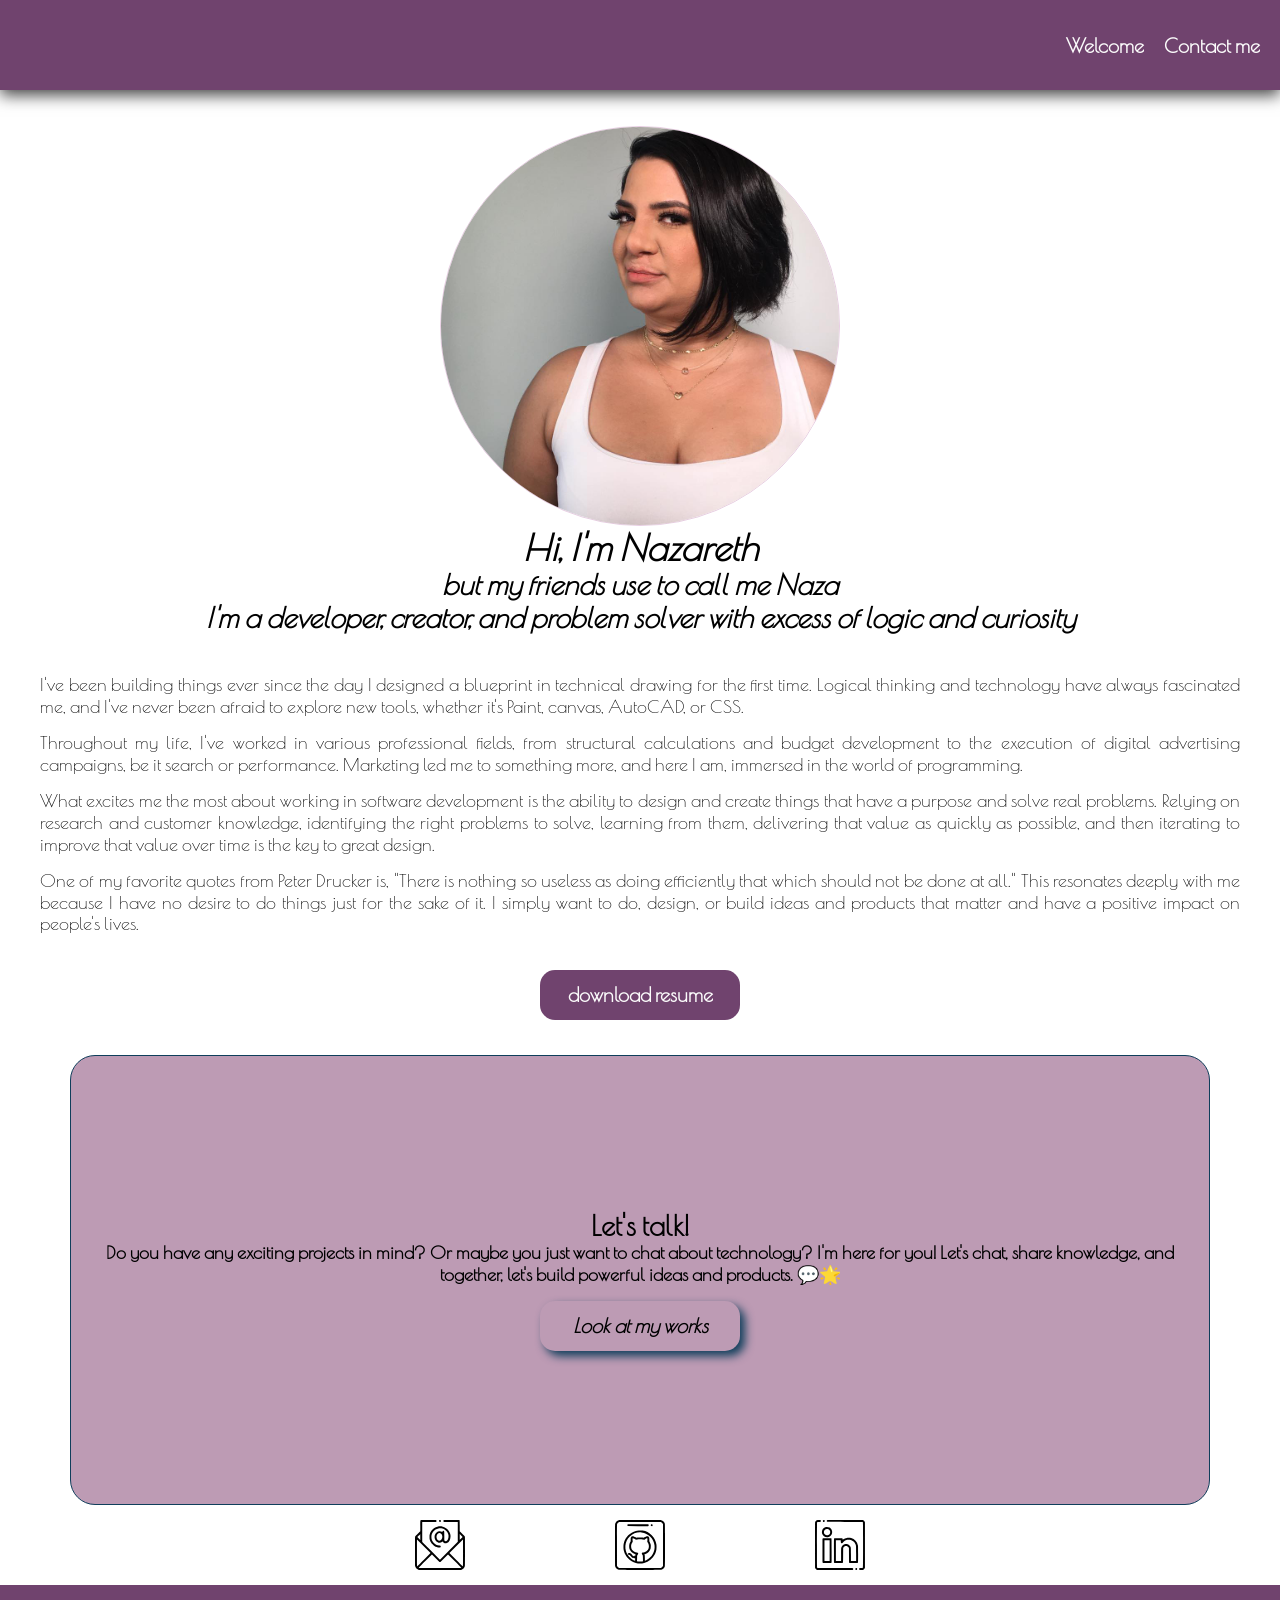
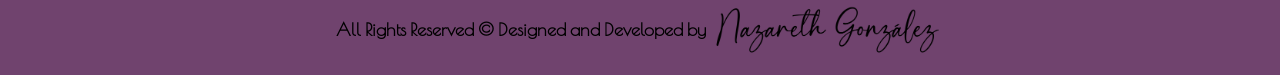
==== commit 5aeacb1b: "F5" ====
--- a/index.html
+++ b/index.html
@@ -73,7 +73,7 @@
                 <p>
                     Do you have any exciting projects in mind? Or maybe you just want to chat about technology? I'm
                     here
-                    for you! Let's converse, share knowledge, and together, let's build impactful ideas and
+                    for you! Let's chat, share knowledge, and together, let's build powerful ideas and
                     products.
                     💬🌟
                 </p>
--- a/css/styles.css
+++ b/css/styles.css
@@ -206,7 +206,7 @@
     height: 50px;
     border-radius: 15px;
     border: none;
-    background-color: #fbfbff;
+    background-color: transparent;
     color: #000;
     -webkit-box-shadow:  5px 5px 10px 0px rgba(15, 62, 91, 1);
     -moz-box-shadow:  5px 5px 10px 0px rgba(15, 62, 91, 1);
@@ -219,7 +219,7 @@
 
 .btn-moreinfo:hover {
     cursor: pointer;
-    background-color: transparent;
+    background-color: #fbfbff;
   
 }
 
@@ -288,7 +288,6 @@
     height: 50px;
     display: flex;
     justify-content: space-around;
-    /* bottom: 10px; */
 }
 
 .btn-block a {
